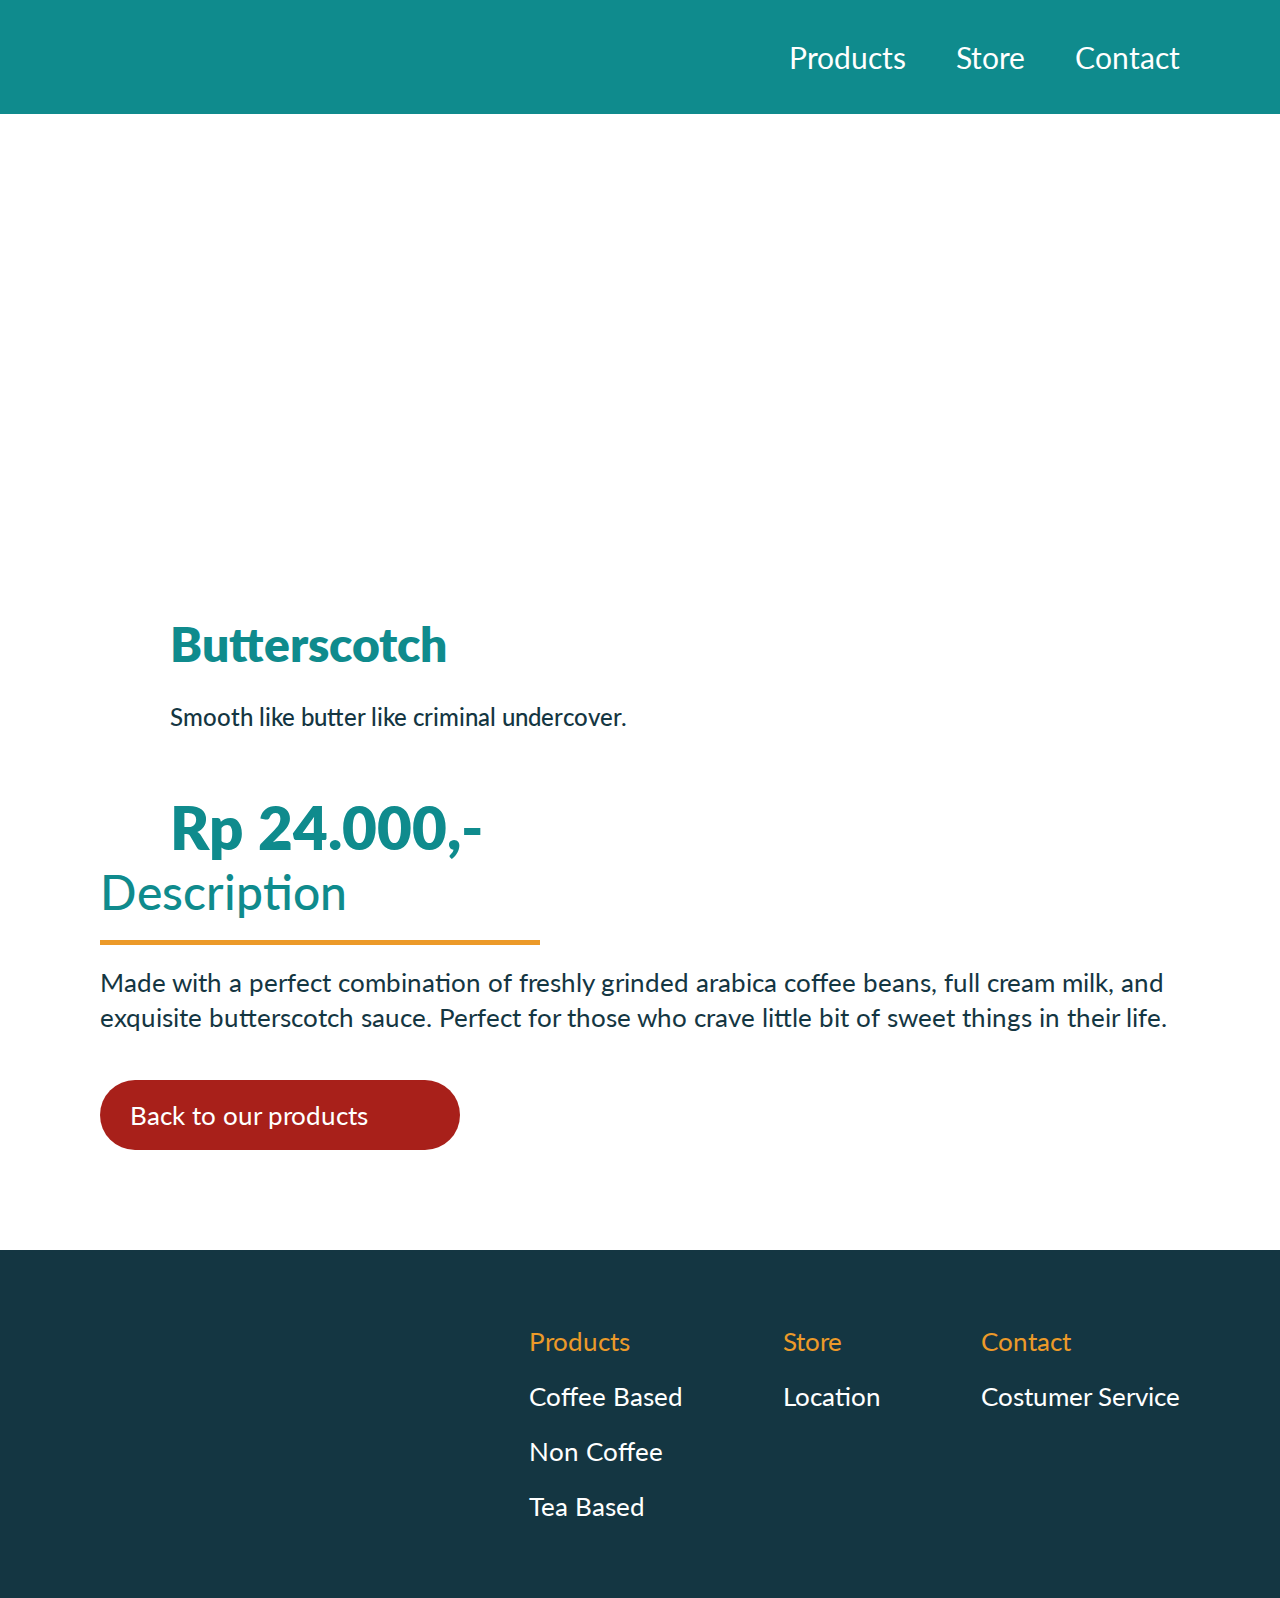
==== detailpage.html @ b2dc4ced "Add files via upload" ====
<!DOCTYPE html>
<html lang="en">
<head>
    <meta charset="UTF-8">
    <meta http-equiv="X-UA-Compatible" content="IE=edge">
    <meta name="viewport" content="width=device-width, initial-scale=1.0">
    <title>Aroma Bumi</title>
    <link rel="stylesheet" href="desktop.css">
    <link rel="stylesheet" href="mobile.css">
    <link href='https://fonts.googleapis.com/css?family=Lato:400,700' rel='stylesheet' type='text/css'>
</head>
<nav>
    <div class="navbarmenu">
        <ul class="navmenulogo">
            <a href="index.html">
                <img src="Photo Materials/Logo White.png" alt="">
            </a>
        </ul>
        <ul class="navmenuitem">
            <li><a href="menupage.html">Products</a></li>
            <li><a href="findus.html">Store</a></li>
            <li><a href="help.html">Contact</a></li>
        </ul>
    </div>
</nav>
<body>
    <section class="section">
        <section class="section1detail">
            <div class="section1detailimg">
                <img src="Photo Materials/butterscotch2.png" alt="">
            </div>
            <div class="section1detailjudul">
                <h2>Butterscotch</h2>
                <h3>Smooth like butter like criminal undercover.</h3>
                <p>Rp 24.000,-</p>
            </div>
        </section> 
        <section class="section2detail">
            <div class="section2detailcontent">
                <h3>Description</h3>
                <p>Made with a perfect combination of freshly grinded arabica coffee beans, full cream milk,
                    and exquisite butterscotch sauce. Perfect for those who crave little bit of sweet things
                    in their life.</p>
                <div class="section2detailcontentbtn">
                    <a href="menupage.html">
                        <button class="btndetail detailcta1">
                            <div class="detailcontainer">
                                <div class="detailcta1logo">
                                    <img src="Photo Materials/Arrow thin.svg" alt="">
                                </div>
                                <div class="detailcta1text">
                                    <p>Back to our products</p>
                                </div>
                            </div>
                        </button>
                    </a>
                </div>
            </div>
        </section> 
    </section>
</body>
<footer>
    <div class="footer">
        <div class="footercontent">
            <ul class="footlogo">
                <li class="footlogoutama">
                    <img src="Photo Materials/Logo White.png" alt="">
                </li>
                <li class="footlogosvg">
                    <div class="mail">
                        <img src="Photo Materials/MAIL ICON.svg" alt="">
                    </div>
                    <div class="phone">
                        <img src="Photo Materials/PHONE ICON.svg" alt="">
                    </div>
                </li>
            </ul>

            <ul class="footitem">
                <li class="products">
                    <ul>
                        <li><span>Products</span></li>
                        <li>Coffee Based</li>
                        <li>Non Coffee</li>
                        <li>Tea Based</li>
                    </ul>
                </li>
                <li class="store">
                    <ul>
                        <li><span>Store</span></li>
                        <li>Location</li>
                    </ul>
                </li>
                <li class="contact">
                    <ul>
                        <li><span>Contact</span></li>
                        <li>Costumer Service</li>
                    </ul>
            </ul>
        </div>
    </div>
</footer>
</html>
---- desktop.css ----
* {
    margin: 0;
    padding: 0;
    font-family: Lato, Helvetica, sans-serif;
}

a {
    color: white;
    text-decoration: none;
}

a:hover {
    color: lightblue;
    text-decoration: none;
}

.navbar {
    display: flex;
    flex-direction: row;
    color: white;
    align-items: center;
    justify-content: space-between;
    max-width: 1100px;
    padding: 39px 100px;
    margin: 0 auto;
}

.navlogo img {
    margin: 0;
    width: auto;
    height: 67px;
}

.navitem {
    font-size: 30px;
    display: flex;
    list-style: none;
    align-items: center;
    column-gap: 50px;
}

.navitem li {
    display: flex;
    flex-direction: column;

}

.image {
    border-radius: 35px;
    width: 100%;
    height: 84vh;
    background-position: center;
    background-size: cover;
    background-image: url("Header.png");
    margin-top: -161px;
    margin-bottom: 0px;
}

.image-overlay {
    
    width: 100%;
    height: 84vh;
    background-color: rgba(20, 54, 66, 0.7);
    color: white;
    text-align: center;
    border-radius: 35px;
}

.image h1 {
    font-family: 'Lato';
    font-size: 70px;
    font-weight: 700;
    padding-top: 250px;
}

.image p {
    padding-top: 10px;
    font-size: 36px;
}

.section {
    margin: 0 auto;
    padding: 0 100px;
    display: flex;
    flex-direction: column;
    justify-content: center;
    max-width: 1100px;
}

.section1 {
    display: flex;
    flex-direction: row;
    justify-content: space-between;
    column-gap: 150px;
}

.section1img img {
    margin-top: 100px;
    width: 370px;
    height: 530px;  
    object-fit: cover;
    border-radius: 20px;
}

.section1txt h2 {
    border-bottom: 5px solid #EC9A29;
    margin-top: 100px;
    font-size: 48px;
    color: #0F8B8D;
    padding-bottom: 20px;
    align-items: center;
}

.section1txt p {
    padding-top: 20px;
    font-size: 24px;
    color: black;

}

.section2 {
    display: flex;
    flex-direction: row;
    justify-content: space-between;
    column-gap: 150px;
}

.section2img img {
    margin-top: 100px;
    width: 372px;
    height: 372px;
    object-fit: cover;
    border-radius: 20px;
}

.section2txt h2 {
    margin-top: 100px;
    font-size: 48px;
    color: #0F8B8D;
    padding-bottom: 20px;
    border-bottom: 5px solid #EC9A29;
    align-items: center;
}

.section2txt p {
    padding-top: 20px;
    font-size: 24px;
    color: black;
}

.section3 {
    display: flex;
    flex-direction: row;
    justify-content: space-between;
    column-gap: 150px;
}

.section3img img {
    margin-top: 100px;
    width: 500px;
    height: 500px;
    object-fit: cover;
    border-radius: 20px;
}

.section3txt h2 {
    margin-top: 100px;
    margin-right: 20px;
    font-size: 48px;
    color: #0F8B8D;
    padding-bottom: 20px;
    border-bottom: 5px solid #EC9A29;
    align-items: center;
}

.section3txt p {
    padding-top: 20px;
    font-size: 24px;
    color: black;
}

.btn {
    color: white;
    opacity: 1;
    width: 335px;
    height: 70px;
    border-radius: 55px;
    font-size: 24px;
    margin-top: 45px;
    cursor: pointer;
    border: 0;
}

.cta2 {
    background-color: #A8201A;
}

.cta3 {
    background-color: #A8201A;
}

.cta5 {
    background-color: #A8201A;
}

.section4 {
    display: flex;
    flex-direction: column;
    flex-wrap: wrap;
    align-items: center;
    text-align: center;
}

.section4img {

    margin: 0 auto;
    justify-content: center;
    column-gap: 150px;
    line-height: 100px;
    text-align: center;
    display: flex;
    flex-direction: row;
    flex-wrap: wrap;
}

.section4img img {
    margin-top: 25px;
    width: 263px;
    height: 263px;
    border-radius: 20px;
    color: #EC9A29;
}

.section4txt h2 {
    text-align: center;
    margin-top: 100px;
    font-size: 48px;
    color: #0F8B8D;
    padding-bottom: 20px;
    align-items: center;
}

.section4txt h2 span {
    font-size: 48px;
    color: #EC9A29;
}

.section5 {
    display: flex;
    flex-direction: column;
    text-align: center;
    padding: 0;
}

.section5txt h2 {
    margin-top: 50px;
    font-size: 48px;
    color: #0F8B8D;
    padding-bottom: 20px;
    align-items: center;
}

.section5txt p {
    font-size: 24px;
    color: black;
    margin-bottom: -25px;
}

.footer {
    margin-top: 100px;
    background-color: #143642;

}

.footercontent {
    display: flex;
    max-width: 1100px;
    padding: 4rem 100px;
    margin: 0 auto;
    flex-direction: row;
    justify-content: space-between;
    color: white;
    border-radius: 35px;
}

.footlogo img {
    width: 376px;
    height: auto;
}

.footitem {
    column-gap: 100px;
    font-size: 22px;
    display: flex;
    list-style: none;
    flex-direction: row;
    text-align: left;
}

.footitem li {
    font-size: 26px;
    display: flex;
    flex-direction: column;
    list-style: none;
    line-height: 55px;
}

.products span {
    color: #EC9A29;
}

.store span {
    color: #EC9A29;
}

.contact span {
    color: #EC9A29;
}

.footlogo {
    display: flex;
    flex-direction: column;
    list-style: none;
}

.footlogosvg {
    display: flex;
    flex-direction: row;
    flex-wrap: wrap;
    margin-top: 31px;
}

.footlogosvg img {
    margin-right: 27px;
    display: flex;
    flex-direction: row;
    padding: 20px 40px;
    width: 40px;
    height: auto;
    filter: invert();
    padding: 0;
}

nav {
    background-color: #0F8B8D;
}
.navbarmenu {
    display: flex;
    flex-direction: row;
    color: white;
    align-items: center;
    justify-content: space-between;
    max-width: 1100px;
    padding: 39px 100px;
    margin: 0px auto;
}


.navmenulogo img {
    margin: 0;
    width: auto;
    height: 67px;
}

.navmenuitem {
    font-size: 30px;
    display: flex;
    list-style: none;
    align-items: center;
    column-gap: 50px;
}


.sectionmenu1 {
    display: flex;
    flex-direction: column;
    text-align: center;
    max-width: 1100px;
    margin: 0 auto;
}


.sectionmenu1judul h2 {
    color: #0F8B8D;
    font-size: 48px;
    margin-top: 100px;
}

.sectionmenu1judul p {
    font-size: 24px;
    margin-top: 40px;
    color: #143642;
}

.section1content {
    margin-top: 40px;
    display: flex;
    flex-direction: row;
    column-gap: 134px;
    align-items: center;
    flex-wrap: wrap;
    row-gap: 50px;
    justify-content: center;
}

.arenlate {
    display: flex;
    flex-direction: column;
    border-radius: 20px;
    background-image: url(Coffeebackground.png);
    background-size: cover;
    width: 216px;
    height: 216px;
    color: white;
}

.arenlate img {
    height: 139.63px;
    width: auto;
}

.arenlate h3 {
    margin-top: 21px;
    font-size: 20px;
}

.arenlate p {
    font-size: 18px;
}

.cafelate {
    display: flex;
    flex-direction: column;
    border-radius: 20px;
    background-image: url(Coffeebackground.png);
    background-size: cover;
    width: 216px;
    height: 216px;
    color: white;
}

.cafelate img {
    height: 139.63px;
    width: auto;
}

.cafelate h3 {
    margin-top: 21px;
    font-size: 20px;
}

.cafelate p {
    font-size: 18px;
}

.caramellate {
    display: flex;
    flex-direction: column;
    border-radius: 20px;
    background-image: url(Coffeebackground.png);
    background-size: cover;
    width: 216px;
    height: 216px;
    color: white;
}

.caramellate img {
    height: 139.63px;
    width: auto;
}

.caramellate h3 {
    margin-top: 21px;
    font-size: 20px;
}

.caramellate p {
    font-size: 18px;
}

.americano {
    display: flex;
    flex-direction: column;
    border-radius: 20px;
    background-image: url(Coffeebackground.png);
    background-size: cover;
    width: 216px;
    height: 216px;
    color: white;
}

.americano img {
    height: 139.63px;
    width: auto;
}

.americano h3 {
    margin-top: 21px;
    font-size: 20px;
}

.americano p {
    font-size: 18px;
}

.cappucino {
    display: flex;
    flex-direction: column;
    border-radius: 20px;
    background-image: url(Coffeebackground.png);
    background-size: cover;
    width: 216px;
    height: 216px;
    color: white;
}

.cappucino img {
    height: 139.63px;
    width: auto;
}

.cappucino h3 {
    margin-top: 21px;
    font-size: 20px;
}

.cappucino p {
    font-size: 18px;
}

.butterscotch {
    display: flex;
    flex-direction: column;
    border-radius: 20px;
    background-image: url(Coffeebackground.png);
    background-size: cover;
    width: 216px;
    height: 216px;
    color: white;
}

.butterscotch img {
    height: 139.63px;
    width: auto;
}

.butterscotch h3 {
    margin-top: 21px;
    font-size: 20px;
}

.butterscotch p {
    font-size: 18px;
}

.section1detail {
    display: flex;
    flex-direction: row;
    flex-wrap: wrap;
    align-items: center;
    max-width: 1100px;
    margin: 0 auto;
    padding: 0 70px;
}

.section1detailimg {
    width: 493px;
    height: 501.35px;
    overflow: hidden;
    position: relative;
}

.section1detailimg img {
    position: absolute;
    left: -1000%;
    right: -1000%;
    top: -1000%;
    bottom: -1000%;
    margin: auto;
    min-height: 100%;
    min-width: 100%;
    width: auto;
}

.section1detailjudul h2 {
    font-size: 48px;
    color: #0F8B8D;
    margin-bottom: 30px;
    font-weight: 800;
}

.section1detailjudul h3 {
    font-size: 24px;
    color: #143642;
    font-weight: 500;
}

.section1detailjudul p {
    margin-top: 60px;
    font-size: 60px;
    color: #0F8B8D;
    font-weight: 800;
}

.section2detail {
    display: flex;
    flex-direction: column;
    flex-wrap: wrap;
    align-items: center;
}

.section2detailcontent h3 {
    font-size: 48px;
    color: #0F8B8D;
    border-bottom: 5px solid #EC9A29;
    margin-right: 640px;
    padding-bottom: 20px;
    font-weight: 500;
}

.section2detailcontent p {
    margin-top: 20px;
    font-size: 26px;
    color: #143642;
    font-weight: 400;
    line-height: 35px;
}

.section2detailcontentbtn {
    display: flex;
    flex-direction: row;
}

.btndetail {
    color: white;
    opacity: 1;
    width: 360px;
    height: 70px;
    border-radius: 55px;
    font-size: 24px;
    margin-top: 45px;
    cursor: pointer;
    border: 0;
}

.detailcta1 {
    background-color: #A8201A;
}

.detailcontainer {
    display: flex;
    flex-direction: row;
    justify-content: left;
    text-align: center;
    align-items: center;
    height: 20px;
}

.detailcta1logo img {
    padding: 0;
    filter: invert();
    transform: rotate(180deg);
    margin-left: 20px;
    margin-bottom: 0;
    margin-top: 5px;
}

.detailcta1text p {
    color: white;
    margin-top: 0;
    margin-left: 10px;
}

.section1find {
    margin: 100px 160px 0 160px;
    display: flex;
    flex-direction: row;
    justify-content: center;
    align-items: center;
    column-gap: 112.2px;
}

.section1findjudul {
    display: flex;
    flex-direction: column;
}

.section1findjudul h2 {
    font-size: 48px;
    font-weight: 800;
    color: #0F8B8D;
}

.section1findjudul p {
    margin-top: 20px;
    font-size: 24px;
    font-weight: 400;
    line-height: 29px;
    letter-spacing: 0em;
    text-align: left;
    color: #143642;
}

.section1findbox {
    margin-top: 20px;
    display: flex;
    flex-direction: column;
    row-gap: 20px;
}

.box1 {
    border: 1px solid #D2D2D2;
    border-radius: 20px;
    padding: 20px 45px 0px 45px;
    width: 474px;
    height: 196px;
    row-gap: 20px;
}

.box1:hover {
    box-shadow: 0 5px 10px rgba(0, 0, 0, 0.1);
}

.box1 h3 {
    font-size: 30px;
    color: #143642;
}

.box1 p {
    margin-top: 20px;
    font-size: 20px;
    color: #143642;
    line-height: 24px;
}

.box2 {
    border: 1px solid #D2D2D2;
    border-radius: 20px;
    padding: 20px 45px 0px 45px;
    width: 474px;
    height: 196px;
}

.box2:hover {
    box-shadow: 0 5px 10px rgba(0, 0, 0, 0.1);
}

.box2 h3 {
    font-size: 30px;
    color: #143642;
}

.box2 p {
    margin-top: 20px;
    font-size: 20px;
    color: #143642;
    line-height: 24px;
}

.box3 {
    border: 1px solid #D2D2D2;
    border-radius: 20px;
    padding: 20px 45px 0px 45px;
    width: 474px;
    height: 196px;
}

.box3:hover {
    box-shadow: 0 5px 10px rgba(0, 0, 0, 0.1);
}

.box3 h3 {
    font-size: 30px;
    color: #143642;
}

.box3 p {
    margin-top: 20px;
    font-size: 20px;
    color: #143642;
    line-height: 24px;
}

.section1findmap {
    width: 580px;
    height: 580px;
}

.section1findmap iframe {
    width: 580px;
    height: 580px;
    border-radius: 20px;
}

.section1help {
    margin: 100px 257px 0 257px;
    display: flex;
    flex-direction: column;
}

.section1helpjudul h2 {
    font-family: Lato;
    font-size: 48px;
    font-weight: 800;
    line-height: 58px;
    letter-spacing: 0em;
    text-align: left;
    color: #0F8B8D;
    ;
}

.section1helpisi {
    margin-top: 50px;
    display: flex;
    flex-direction: column;
    border: 2px solid #D2D2D2;
    border-radius: 20px;
    padding: 50px 98px;
}

.help {
    align-items: center;
    justify-content: center;
    text-align: center;
}

.helpisi {
    display: flex;
    flex-direction: column;
    row-gap: 20px;
}

.helpname {
    display: flex;
    flex-direction: row;
    justify-content: space-between;
    align-items: center;
}

.helpname p {
    font-family: Lato;
    font-size: 30px;
    font-weight: 700;
    line-height: 36px;
    letter-spacing: 0em;
    text-align: left;

}

.helpname input {
    border-radius: 20px;
    width: 493px;
    height: 71px;
    border: 2px solid #D2D2D2;
    font-family: Lato;
    font-size: 24px;
    font-weight: 400;
    line-height: 29px;
    letter-spacing: 0em;
    text-align: left;
    color: #D2D2D2;
    padding: 0 46px;
}

.helpemail {
    display: flex;
    flex-direction: row;
    justify-content: space-between;
    align-items: center;
}

.helpemail p {
    font-family: Lato;
    font-size: 30px;
    font-weight: 700;
    line-height: 36px;
    letter-spacing: 0em;
    text-align: left;

}

.helpemail input {
    border-radius: 20px;
    width: 493px;
    height: 71px;
    border: 2px solid #D2D2D2;
    font-family: Lato;
    font-size: 24px;
    font-weight: 400;
    line-height: 29px;
    letter-spacing: 0em;
    text-align: left;
    color: #D2D2D2;
    padding: 0 46px;
}

.helpphone {
    display: flex;
    flex-direction: row;
    justify-content: space-between;
    align-items: center;
}

.helpphone p {
    font-family: Lato;
    font-size: 30px;
    font-weight: 700;
    line-height: 36px;
    letter-spacing: 0em;
    text-align: left;

}

.helpphone input {
    border-radius: 20px;
    width: 493px;
    height: 71px;
    border: 2px solid #D2D2D2;
    font-family: Lato;
    font-size: 24px;
    font-weight: 400;
    line-height: 29px;
    letter-spacing: 0em;
    text-align: left;
    color: #D2D2D2;
    padding: 0 46px;
}

.helpsubject {
    display: flex;
    flex-direction: row;
    justify-content: space-between;
    align-items: center;
}

.helpsubject p {
    font-family: Lato;
    font-size: 30px;
    font-weight: 700;
    line-height: 36px;
    letter-spacing: 0em;
    text-align: left;
}

.helpsubject input {
    border-radius: 20px;
    width: 493px;
    height: 71px;
    border: 2px solid #D2D2D2;
    font-family: Lato;
    font-size: 24px;
    font-weight: 400;
    line-height: 29px;
    letter-spacing: 0em;
    text-align: left;
    color: #D2D2D2;
    padding: 0 46px;
}

.helpmessage {
    display: flex;
    flex-direction: row;
    justify-content: space-between;
}

.helpmessage p {
    margin-top: 20px;
    font-family: Lato;
    font-size: 30px;
    font-weight: 700;
    line-height: 36px;
    letter-spacing: 0em;
    text-align: left;

}

.helpmessage textarea {
    width: 493px;
    height: 200px;
    border-radius: 20px;
    border: 2px solid #D2D2D2;
    font-family: Lato;
    font-size: 24px;
    font-weight: 400;
    line-height: 29px;
    letter-spacing: 0em;
    text-align: left;
    color: #D2D2D2;
    padding: 20px 46px;
}

.helpsubmit {
    background-color: #A8201A;
}
---- mobile.css ----
* {
    margin: 0;
    padding: 0;
    font-family: Lato, Helvetica, sans-serif;
}



@media (max-width:414px) {
    a {
    color:white;
    text-decoration:none;
    }

    a:hover {
    color:lightblue;
    text-decoration : none;
    }

    .navbar {
        display: flex;
        flex-direction: column;
        justify-content: center;
        row-gap: 20px;
        color: white;
        width: 100%;
    }

    .navlogo {
        justify-content: left;
        padding: 5% 0 0 10%;
    }
    .navlogo img {
        margin: 0;
        width: 10rem;
        height: auto; 
    }

    .navitem {
        padding: 0 57px;
        display: flex;
        flex-direction: row;
        font-family: Lato;
        column-gap: 25%;
        font-size: 14px;
        font-weight: 400;
        line-height: 17px;
        letter-spacing: 0em;
        justify-content: center;
    }

    .image {
        border-radius: 35px;
        background-position: center;
        background-size: cover;
        background-image: url("Header.png");
    }

    .image-overlay {
        width: 100%;
        height: 80%;
        background-color: rgba(20, 54, 66, 0.7);
        color: white;
        text-align: center;
        border-radius: 35px;
    }

    .image h1 {
        font-family: Lato;
        font-size: 36px;
        font-weight: 900;
        line-height: 43px;
        letter-spacing: 0em;
        text-align: center;
        
    }

    .image p {
        font-family: Lato;
        font-size: 16px;
        font-weight: 400;
        line-height: 19px;
        letter-spacing: 0em;
        text-align: center;        
    }

    .section1 {
        padding: 0;
        display: flex;
        flex-direction: row;
        justify-content: space-between;
        margin: 0px 265px;
        padding: 0 20px;
    }

    .section1img img {
        margin-top: 100px;
        width: 370px;
        height: 530px;  
        object-fit: cover;
        border-radius: 20px;
    }

    .section1txt h2{
        margin-top: 100px;
        margin-right: 220px;
        font-size: 48px;
        color: #0F8B8D;
        padding-bottom: 20px;
        border-bottom: 5px solid #EC9A29;
        align-items: center;
    }

    .section1txt p {
        padding-top: 20px;
        font-size: 24px;
        color: black;
        
    }

    .section2 {
        display: flex;
        flex-direction: row;
        justify-content: space-between;
        text-align: left;
        margin: 0px 265px;
        padding: 0 20px;
    }

    .section2img img {
        margin-top: 100px;
        width: 372px;
        height: 372px;  
        object-fit: cover;
        border-radius: 20px;
    }

    .section2txt h2{
        margin-top: 100px;
        font-size: 48px;
        color: #0F8B8D;
        padding-bottom: 20px;
        border-bottom: 5px solid #EC9A29;
        align-items: center;
    }

    .section2txt p {
        padding-top: 20px;
        font-size: 24px;
        color: black;
    }

    .section3 {
        display: flex;
        flex-direction: row;
        justify-content: space-between;
        margin: 0px 265px;
        padding: 0 20px;
    }

    .section3img img {
        margin-top: 100px;
        width: 500px;
        height: 500px;  
        object-fit: cover;
        border-radius: 20px;
    }

    .section3txt h2{
        margin-top: 100px;
        margin-right: 20px;
        font-size: 48px;
        color: #0F8B8D;
        padding-bottom: 20px;
        border-bottom: 5px solid #EC9A29;
        align-items: center;
    }

    .section3txt p {
        padding-top: 20px;
        font-size: 24px;
        color: black;
    }

    .btn {
        color:white;
        opacity:1;
        width: 335px;
        height: 70px;
        border-radius: 55px;
        font-size: 24px;
        margin-top: 45px;
        cursor: pointer;
        border: 0;
    }

    .cta2 {
        background-color:#A8201A;
    }

    .cta3 {
        background-color:#A8201A;
    }

    .cta5 {
        background-color:#A8201A;
    }

    .section4 {
        display: flex;
        flex-direction: column;
        flex-wrap: wrap;
        align-items: center;
        text-align: center;
        margin: 0px 265px;
    }

    .section4img {
        margin-top: 25px;
        justify-content: space-between;
        text-align: center;
        display: flex;
        flex-direction: row;
        flex-wrap: wrap;
        padding: 0px 20px;
        line-height: 100px;
    }

    .section4img img 
    {
        width: 263px;
        height: 263px;  
        border-radius: 20px;
        color: #EC9A29;
    }

    .section4txt h2{
        text-align: center;
        margin-top: 100px;
        font-size: 48px;
        color: #0F8B8D;
        padding-bottom: 20px;
        align-items: center;
    }

    .section4txt h2 span{
        font-size: 48px;
        color: #EC9A29;
    }

    .section5 {
        display: flex;
        flex-direction: column;
        text-align: center;
        padding: 0;
        margin: 0 265px;
    }

    .section5txt h2{
        margin-top: 50px;
        font-size: 48px;
        color: #0F8B8D;
        padding-bottom: 20px;
        align-items: center;
    }

    .section5txt p {
        font-size: 24px;
        color: black;
        margin-bottom: -25px;
    }

    .footer {
        margin-top: 100px;
        display: flex;
        background-color: #143642;
        flex-direction: row;
        justify-content: space-between;
        color: white;
        padding: 80px 194px 138px 138px;
        border-radius: 35px;
    }
    .footlogo img{
        padding: 10px 0 0 0;
        width: 376px;
        height: auto;
    }

    .footitem {
        font-size: 22px;
        display: flex;
        list-style: none;
        flex-direction: row;
        text-align: left;
        align-items: first baseline;
        margin: 0px;
    }

    .footitem li {
        font-size: 26px;
        display: flex;
        flex-direction: column;
        list-style: none;
        margin: 0;
        padding: 0 28px;
        line-height: 55px;
    }  

    .products span {
        color: #EC9A29;
    }

    .store span {
        color: #EC9A29;
    }

    .contact span {
        color: #EC9A29;
    }

    .footlogo {
        display: flex;
        flex-direction: column;
        list-style: none;
    }
    
    .footlogosvg {
        display: flex;
        flex-direction: row;
        flex-wrap: wrap;
        margin-top: 31px;
    }
    .footlogosvg img{
        margin-right: 27px;
        display: flex;
        flex-direction: row;
        padding: 20px 40px;
        width: 40px;
        height: auto;
        filter: invert();
        padding: 0;
    }

    .navbarmenu {

        padding: 39px 0px;
        background-color: #0F8B8D;
        display: flex;
        flex-direction: row;
        justify-content: space-between;
        color: white;
    }

    .navmenulogo {
        margin: 0 138px;
    }
    .navmenulogo img {
        margin: 0;
        width: auto;
        height: 67px; 
    }

    .navmenuitem {
        font-size: 30px;
        display: flex;
        list-style: none;
        margin: 0 138px;
        align-items: center;
    }

    .navmenuitem li {
        margin: 0;
        justify-content: right;
        padding: 0 0 0 75px;
    }
    
    .sectionmenu1 {
        margin: 0 138px;
        display: flex;
        flex-direction: column;
        text-align: center;
    }    


    .sectionmenu1judul h2 {
        color: #0F8B8D;
        font-size: 48px;
        margin-top: 100px;
    }

    .sectionmenu1judul p {
        font-size: 24px;
        margin-top: 40px;
        color: #143642;
        ;
    }

    .section1content { 
        margin: 40px 165px 0px 165px;
        display: flex;
        flex-direction: row;
        column-gap: 134px;
        align-items: center;
        flex-wrap: wrap;
        row-gap: 50px;
        justify-content: center;
    }

    .arenlate {
        display: flex;
        flex-direction: column;
        border-radius: 20px;
        background-image: url(Coffeebackground.png);
        background-size: cover;
        width: 216px;
        height: 216px;
        color: white;
    }

    .arenlate img {
        height: 139.63px;
        width: auto;
    }

    .arenlate h3 {
        margin-top: 21px;
        font-size: 20px;
    }

    .arenlate p {
        font-size: 18px;
    }

    .cafelate {
        display: flex;
        flex-direction: column;
        border-radius: 20px;
        background-image: url(Coffeebackground.png);
        background-size: cover;
        width: 216px;
        height: 216px;
        color: white;
    }

    .cafelate img {
        height: 139.63px;
        width: auto;
    }

    .cafelate h3 {
        margin-top: 21px;
        font-size: 20px;
    }

    .cafelate p {
        font-size: 18px;
    }

    .caramellate {
        display: flex;
        flex-direction: column;
        border-radius: 20px;
        background-image: url(Coffeebackground.png);
        background-size: cover;
        width: 216px;
        height: 216px;
        color: white;
    }

    .caramellate img {
        height: 139.63px;
        width: auto;
    }

    .caramellate h3 {
        margin-top: 21px;
        font-size: 20px;
    }

    .caramellate p {
        font-size: 18px;
    }

    .americano {
        display: flex;
        flex-direction: column;
        border-radius: 20px;
        background-image: url(Coffeebackground.png);
        background-size: cover;
        width: 216px;
        height: 216px;
        color: white;
    }

    .americano img {
        height: 139.63px;
        width: auto;
    }

    .americano h3 {
        margin-top: 21px;
        font-size: 20px;
    }

    .americano p {
        font-size: 18px;
    }

    .cappucino { 
        display: flex;
        flex-direction: column;
        border-radius: 20px;
        background-image: url(Coffeebackground.png);
        background-size: cover;
        width: 216px;
        height: 216px;
        color: white;
    }

    .cappucino img {
        height: 139.63px;
        width: auto;
    }

    .cappucino h3 {
        margin-top: 21px;
        font-size: 20px;
    }

    .cappucino p {
        font-size: 18px;
    }

    .butterscotch {
        display: flex;
        flex-direction: column;
        border-radius: 20px;
        background-image: url(Coffeebackground.png);
        background-size: cover;
        width: 216px;
        height: 216px;
        color: white;
    }

    .butterscotch img {
        height: 139.63px;
        width: auto;
    }

    .butterscotch h3 {
        margin-top: 21px;
        font-size: 20px;
    }

    .butterscotch p {
        font-size: 18px;
    }

    .section1detail {
        margin: 50px 280px 0 280px;
        display: flex;
        flex-direction: row;
        flex-wrap: wrap;
        align-items: center;
    }

    .section1detailimg {
        width: 493px;
        height: 501.35px;
        overflow: hidden;
        position: relative;
    }

    .section1detailimg img {
        position: absolute;
        left: -1000%;
        right: -1000%;
        top: -1000%;
        bottom: -1000%;
        margin: auto;
        min-height: 100%;
        min-width: 100%;
        width: auto;
    }

    .section1detailjudul h2 {
        font-size: 48px;
        color: #0F8B8D;
        margin-bottom: 30px;
        font-weight: 800;
    }

    .section1detailjudul h3 {
        font-size: 24px;
        color: #143642;
        font-weight: 500;
    }

    .section1detailjudul p {
        margin-top: 60px;
        font-size: 60px;
        color: #0F8B8D;
        font-weight: 800;
    }
    
    .section2detail {
        margin: 43.65px 280px 0 280px;
        display: flex;
        flex-direction: column;
        flex-wrap: wrap;
        align-items: center;
    }

    .section2detailcontent h3 {
        font-size: 48px;
        color: #0F8B8D;
        border-bottom: 5px solid #EC9A29;
        margin-right: 640px;
        padding-bottom: 20px;
        font-weight: 500;
    }

    .section2detailcontent p {
        margin-top: 20px;
        font-size: 26px;
        color: #143642;
        font-weight: 400;
        line-height: 35px;
    }
    .section2detailcontentbtn {
        display: flex;
        flex-direction: row;
    }
    .btndetail {
        color:white;
        opacity:1;
        width: 360px;
        height: 70px;
        border-radius: 55px;
        font-size: 24px;
        margin-top: 45px;
        cursor: pointer;
        border: 0;
    }

    .detailcta1 {
        background-color:#A8201A;
    }

    .detailcontainer {
        display: flex;
        flex-direction: row;
        justify-content: left;
        text-align: center;
        align-items: center;
        height: 20px;
    }

    .detailcta1logo img{
        padding: 0;
        filter: invert();
        transform: rotate(180deg);
        margin-left: 20px;
        margin-bottom: 0;
        margin-top: 5px;
    }

    .detailcta1text p{
        color: white;
        margin-top: 0;
        margin-left: 10px;
    }

    .section1find {
        margin: 100px 160px 0 160px;
        display: flex;
        flex-direction: row;
        justify-content: center;
        align-items: center;
        column-gap: 112.2px;
    }

    .section1findjudul {
        display: flex;
        flex-direction: column;
    }

    .section1findjudul h2 {
        font-size: 48px;
        font-weight: 800;
        color: #0F8B8D;
    }

    .section1findjudul p {
        margin-top: 20px;
        font-size: 24px;
        font-weight: 400;
        line-height: 29px;
        letter-spacing: 0em;
        text-align: left;      
        color: #143642;
    }

    .section1findbox {
        margin-top: 20px;
        display: flex;
        flex-direction: column;
        row-gap: 20px;
    }

    .box1 {
        border: 1px solid #D2D2D2;
        border-radius: 20px;   
        padding: 20px 45px 0px 45px;
        width: 474px;
        height: 196px;
        row-gap: 20px;
    }
    
    .box1:hover {
        box-shadow: 0 5px 10px rgba(0,0,0,0.1);
    }

    .box1 h3 {
        font-size: 30px;
        color: #143642;
    }

    .box1 p {
        margin-top: 20px;
        font-size: 20px;
        color: #143642;
        line-height: 24px;
    }

    .box2 {
        border: 1px solid #D2D2D2;
        border-radius: 20px;   
        padding: 20px 45px 0px 45px;
        width: 474px;
        height: 196px;   
    }

    .box2:hover {
        box-shadow: 0 5px 10px rgba(0,0,0,0.1);
    }

    .box2 h3 {
        font-size: 30px;
        color: #143642;
    }

    .box2 p {
        margin-top: 20px;
        font-size: 20px;
        color: #143642;
        line-height: 24px;
    }
    
    .box3 {
        border: 1px solid #D2D2D2;
        border-radius: 20px;   
        padding: 20px 45px 0px 45px;
        width: 474px;
        height: 196px; 
    }

    .box3:hover {
        box-shadow: 0 5px 10px rgba(0,0,0,0.1);
    }

    .box3 h3 {
        font-size: 30px;
        color: #143642;
    }

    .box3 p {
        margin-top: 20px;
        font-size: 20px;
        color: #143642;
        line-height: 24px;
    }

    .section1findmap {
        width: 580px;
        height: 580px;
    }

    .section1findmap iframe {
        width: 580px;
        height: 580px;
        border-radius: 20px;
    }

    .section1help {
        margin: 100px 257px 0 257px;
        display: flex;
        flex-direction: column;
    }

    .section1helpjudul h2{
        font-family: Lato;
        font-size: 48px;
        font-weight: 800;
        line-height: 58px;
        letter-spacing: 0em;
        text-align: left;
        color: #0F8B8D;
        ;
    }

    .section1helpisi {
        margin-top: 50px;
        display: flex;
        flex-direction: column;
        border: 2px solid #D2D2D2;
        border-radius: 20px;
        padding: 50px 98px;
    }

    .help {
        align-items: center;
        justify-content: center;
        text-align: center;
    }

    .helpisi {
        display: flex;
        flex-direction: column;
        row-gap: 20px;
    }

    .helpname {
        display: flex;
        flex-direction: row;
        justify-content: space-between;
        align-items: center;
    }

    .helpname p {
        font-family: Lato;
        font-size: 30px;
        font-weight: 700;
        line-height: 36px;
        letter-spacing: 0em;
        text-align: left;
        
    }

    .helpname input {
        border-radius: 20px;
        width: 493px;
        height: 71px;
        border: 2px solid #D2D2D2;
        font-family: Lato;
        font-size: 24px;
        font-weight: 400;
        line-height: 29px;
        letter-spacing: 0em;
        text-align: left;
        color: #D2D2D2;
        padding: 0 46px;
    }

    .helpemail {
        display: flex;
        flex-direction: row;
        justify-content: space-between;
        align-items: center;
    }

    .helpemail p {
        font-family: Lato;
        font-size: 30px;
        font-weight: 700;
        line-height: 36px;
        letter-spacing: 0em;
        text-align: left;
        
    }

    .helpemail input {
        border-radius: 20px;
        width: 493px;
        height: 71px;
        border: 2px solid #D2D2D2;
        font-family: Lato;
        font-size: 24px;
        font-weight: 400;
        line-height: 29px;
        letter-spacing: 0em;
        text-align: left;
        color: #D2D2D2;
        padding: 0 46px;
    }

    .helpphone {
        display: flex;
        flex-direction: row;
        justify-content: space-between;
        align-items: center;
    }

    .helpphone p {
        font-family: Lato;
        font-size: 30px;
        font-weight: 700;
        line-height: 36px;
        letter-spacing: 0em;
        text-align: left;
        
    }

    .helpphone input {
        border-radius: 20px;
        width: 493px;
        height: 71px;
        border: 2px solid #D2D2D2;
        font-family: Lato;
        font-size: 24px;
        font-weight: 400;
        line-height: 29px;
        letter-spacing: 0em;
        text-align: left;
        color: #D2D2D2;
        padding: 0 46px;
    }

    .helpsubject {
        display: flex;
        flex-direction: row;
        justify-content: space-between;
        align-items: center;
    }

    .helpsubject p {
        font-family: Lato;
        font-size: 30px;
        font-weight: 700;
        line-height: 36px;
        letter-spacing: 0em;
        text-align: left;
    }

    .helpsubject input {
        border-radius: 20px;
        width: 493px;
        height: 71px;
        border: 2px solid #D2D2D2;
        font-family: Lato;
        font-size: 24px;
        font-weight: 400;
        line-height: 29px;
        letter-spacing: 0em;
        text-align: left;
        color: #D2D2D2;
        padding: 0 46px;
    }

    .helpmessage {
        display: flex;
        flex-direction: row;
        justify-content: space-between;
    }

    .helpmessage p {
        margin-top: 20px;
        font-family: Lato;
        font-size: 30px;
        font-weight: 700;
        line-height: 36px;
        letter-spacing: 0em;
        text-align: left;
        
    }

    .helpmessage textarea {
        width: 493px;
        height: 200px;
        border-radius: 20px;
        border: 2px solid #D2D2D2;
        font-family: Lato;
        font-size: 24px;
        font-weight: 400;
        line-height: 29px;
        letter-spacing: 0em;
        text-align: left;
        color: #D2D2D2;
        padding: 20px 46px;
    }

    .helpsubmit {
        background-color:#A8201A;
    }
}
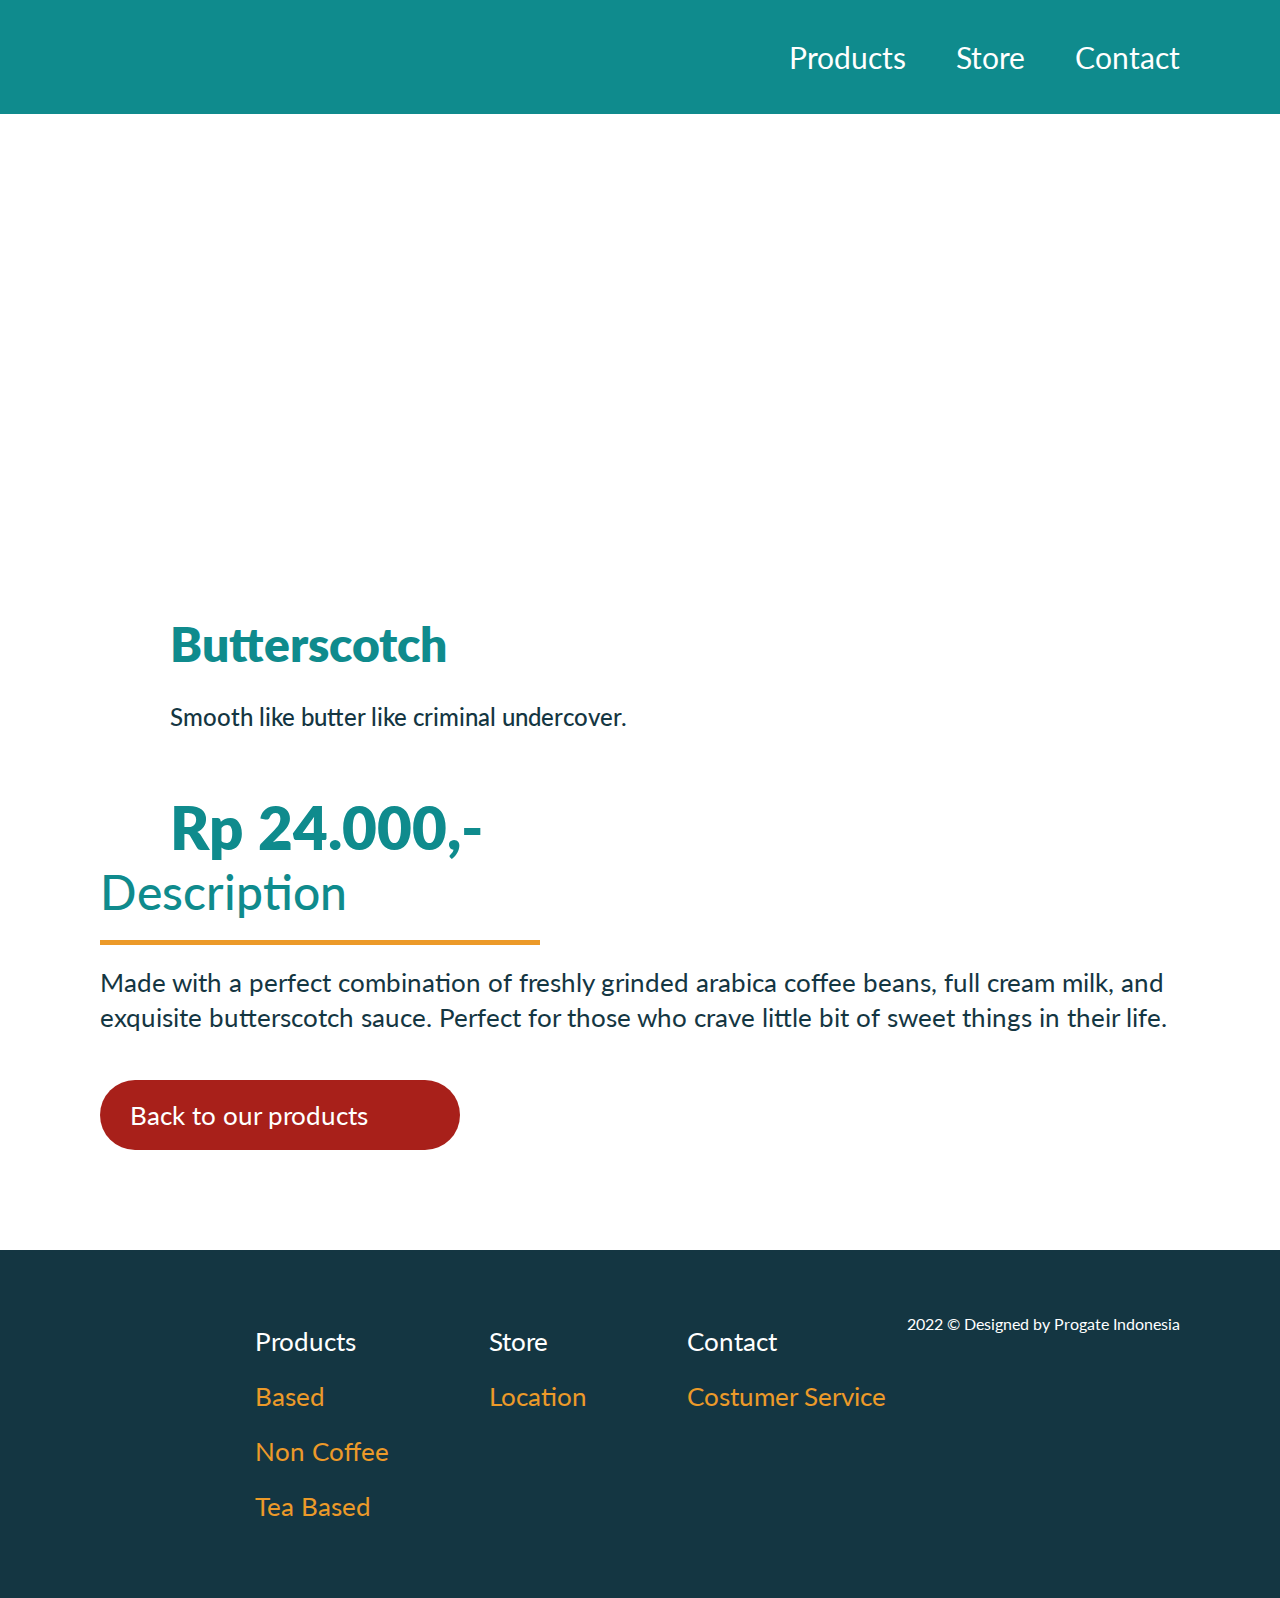
==== commit 22d57af7: "Add files via upload" ====
--- a/detailpage.html
+++ b/detailpage.html
@@ -75,27 +75,30 @@
                     </div>
                 </li>
             </ul>
-
             <ul class="footitem">
                 <li class="products">
                     <ul>
-                        <li><span>Products</span></li>
-                        <li>Coffee Based</li>
-                        <li>Non Coffee</li>
-                        <li>Tea Based</li>
+                        <li>Products</li>
+                        <li><span>Based</span></li>
+                        <li><span>Non Coffee</span></li>
+                        <li><span>Tea Based</span></li>
                     </ul>
                 </li>
                 <li class="store">
                     <ul>
-                        <li><span>Store</span></li>
-                        <li>Location</li>
+                        <li>Store</li>
+                        <li><span>Location</span></li>
                     </ul>
                 </li>
                 <li class="contact">
                     <ul>
-                        <li><span>Contact</span></li>
-                        <li>Costumer Service</li>
+                        <li>Contact</li>
+                        <li><span>Costumer Service</span></li>
                     </ul>
+                </li>
+            </ul>
+            <ul class="footmark">
+                <p>2022 © Designed by Progate Indonesia</p>
             </ul>
         </div>
     </div>
--- a/mobile.css
+++ b/mobile.css
@@ -6,605 +6,673 @@
 
 
 
-@media (max-width:414px) {
+@media (max-width:1000px) {
+
     a {
-    color:white;
-    text-decoration:none;
+        color: white;
+        text-decoration: none;
     }
 
     a:hover {
-    color:lightblue;
-    text-decoration : none;
+        color: lightblue;
+        text-decoration: none;
+    }
+
+    nav {
+        margin: 0;
+        padding: 0;
+        border-radius: 35px;
     }
 
     .navbar {
-        display: flex;
-        flex-direction: column;
-        justify-content: center;
-        row-gap: 20px;
-        color: white;
-        width: 100%;
+        margin: 0;
+        padding: 0;
+        display: flex;
+        flex-direction: column;
+        align-items: flex-start;
     }
 
     .navlogo {
-        justify-content: left;
-        padding: 5% 0 0 10%;
-    }
+        margin: 0;
+        padding: calc(6vw) calc(4vw) 0 calc(10vw);
+        display: flex;
+        flex-direction: column;
+    }
+
     .navlogo img {
         margin: 0;
-        width: 10rem;
-        height: auto; 
+        justify-content: flex-start;
+        align-items: flex-start;
+        width: calc(40vw);
+        height: auto;
     }
 
     .navitem {
-        padding: 0 57px;
-        display: flex;
-        flex-direction: row;
-        font-family: Lato;
-        column-gap: 25%;
-        font-size: 14px;
-        font-weight: 400;
-        line-height: 17px;
-        letter-spacing: 0em;
-        justify-content: center;
+        margin: 0 auto;
+        padding: 0;
+        display: flex;
+        flex-direction: row;
+    }
+
+    .navitem li {
+        row-gap: calc(5vw);
+        font-size: calc(4vw);
+        padding: calc(4.5vw) calc(2vw) calc(6vw) calc(2vw);
     }
 
     .image {
+        margin-top: calc(-17rem);
         border-radius: 35px;
         background-position: center;
         background-size: cover;
         background-image: url("Header.png");
+        width: auto;
+        height: calc(55rem);
     }
 
     .image-overlay {
-        width: 100%;
-        height: 80%;
+        margin: 0;
+        padding: 0;
+        display: flex;
+        height: calc(55rem);
+        align-items: center;
+        justify-content: center;
+    }
+
+    .image-overlabg {
         background-color: rgba(20, 54, 66, 0.7);
-        color: white;
+        border: 5px solid #EC9A29;
+    }
+
+    .image-overlaytxt {
+        display: flex;
+        flex-direction: column;
+        align-items: center;
+        flex-wrap: wrap;
+        height: fit-content;
+    }
+
+    .image-overlaytxt h1 {
+        margin-top: calc(9rem);
+        padding: 0;
+        font-family: Lato;
+        font-size: calc(10vw);
         text-align: center;
-        border-radius: 35px;
-    }
-
-    .image h1 {
-        font-family: Lato;
-        font-size: 36px;
-        font-weight: 900;
-        line-height: 43px;
-        letter-spacing: 0em;
+
+    }
+
+    .image-overlaytxt p {
+        margin-top: calc(1rem);
+        padding: 0;
+        font-family: Lato;
+        font-size: calc(4vw);
+        font-weight: 400;
+        line-height: calc(6vw);
         text-align: center;
-        
-    }
-
-    .image p {
-        font-family: Lato;
-        font-size: 16px;
-        font-weight: 400;
-        line-height: 19px;
-        letter-spacing: 0em;
-        text-align: center;        
+    }
+
+    .section {
+        display: flex;
+        flex-direction: column;
+        margin: 0;
+        padding: calc(10vw);
+        align-items: center;
     }
 
     .section1 {
-        padding: 0;
-        display: flex;
-        flex-direction: row;
-        justify-content: space-between;
-        margin: 0px 265px;
-        padding: 0 20px;
+        margin-top: calc(8vh);
+        display: flex;
+        flex-direction: column;
+        justify-content: center;
+        text-align: left;
+        align-items: center;
     }
 
     .section1img img {
-        margin-top: 100px;
-        width: 370px;
-        height: 530px;  
+        margin: 0;
+        display: flex;
+        width: calc(50vw);
+        height: calc(50vh);
         object-fit: cover;
         border-radius: 20px;
     }
 
-    .section1txt h2{
-        margin-top: 100px;
-        margin-right: 220px;
-        font-size: 48px;
+    .section1txt h2 {
+        margin-top: calc(5vh);
+        font-size: calc(6vw);
         color: #0F8B8D;
         padding-bottom: 20px;
+        width: fit-content;
         border-bottom: 5px solid #EC9A29;
         align-items: center;
     }
 
     .section1txt p {
         padding-top: 20px;
-        font-size: 24px;
-        color: black;
-        
+        font-size: calc(3.6vw);
+        color: #143642;
+        line-height: calc(5vw);
+        font-weight: 400;
     }
 
     .section2 {
-        display: flex;
-        flex-direction: row;
-        justify-content: space-between;
-        text-align: left;
-        margin: 0px 265px;
-        padding: 0 20px;
+        margin-top: calc(8vh);
+        display: flex;
+        flex-direction: column-reverse;
+        justify-content: center;
+        text-align: left;
+        align-items: center;
     }
 
     .section2img img {
-        margin-top: 100px;
-        width: 372px;
-        height: 372px;  
+        margin: 0;
+        width: calc(50vw);
+        height: calc(50vh);
         object-fit: cover;
         border-radius: 20px;
     }
 
-    .section2txt h2{
-        margin-top: 100px;
-        font-size: 48px;
+    .section2txt h2 {
+        margin-top: calc(5vh);
+        font-size: calc(6vw);
         color: #0F8B8D;
         padding-bottom: 20px;
-        border-bottom: 5px solid #EC9A29;
+        width: fit-content;
         align-items: center;
     }
 
     .section2txt p {
         padding-top: 20px;
-        font-size: 24px;
-        color: black;
+        font-size: calc(3.6vw);
+        color: #143642;
+        line-height: calc(5vw);
+        font-weight: 400;
     }
 
     .section3 {
-        display: flex;
-        flex-direction: row;
-        justify-content: space-between;
-        margin: 0px 265px;
-        padding: 0 20px;
+        margin-top: calc(8vh);
+        text-align: left;
+        display: flex;
+        flex-direction: column;
+        justify-content: center;
+    }
+
+    .section3img {
+        display: flex;
+        justify-content: center;
     }
 
     .section3img img {
-        margin-top: 100px;
-        width: 500px;
-        height: 500px;  
+        margin: 0;
+        padding: 0;
+        width: calc(50vw);
+        height: calc(50vh);
         object-fit: cover;
         border-radius: 20px;
-    }
-
-    .section3txt h2{
-        margin-top: 100px;
-        margin-right: 20px;
-        font-size: 48px;
+        justify-content: center;
+    }
+
+    .section3txt h2 {
+        margin-top: calc(5vh);
+        font-size: calc(6vw);
         color: #0F8B8D;
         padding-bottom: 20px;
-        border-bottom: 5px solid #EC9A29;
-        align-items: center;
+        align-items: center;
+        width: fit-content;
     }
 
     .section3txt p {
         padding-top: 20px;
-        font-size: 24px;
-        color: black;
+        font-size: calc(3.6vw);
+        color: #143642;
+        line-height: calc(5vw);
+        font-weight: 400;
     }
 
     .btn {
-        color:white;
-        opacity:1;
-        width: 335px;
-        height: 70px;
+        color: white;
+        opacity: 1;
+        width: calc(40vw);
+        height: calc(10vw);
         border-radius: 55px;
-        font-size: 24px;
-        margin-top: 45px;
+        font-size: calc(3vw);
+        font-weight: 800;
+        margin-top: calc(5vw);
         cursor: pointer;
         border: 0;
     }
 
     .cta2 {
-        background-color:#A8201A;
+        background-color: #A8201A;
     }
 
     .cta3 {
-        background-color:#A8201A;
+        background-color: #A8201A;
     }
 
     .cta5 {
-        background-color:#A8201A;
+        background-color: #A8201A;
     }
 
     .section4 {
-        display: flex;
-        flex-direction: column;
-        flex-wrap: wrap;
-        align-items: center;
-        text-align: center;
-        margin: 0px 265px;
+        margin-top: calc(8vh);
+        text-align: left;
+        padding: 0;
+        display: flex;
+        flex-direction: column;
+        justify-content: center;
     }
 
     .section4img {
-        margin-top: 25px;
         justify-content: space-between;
         text-align: center;
         display: flex;
         flex-direction: row;
         flex-wrap: wrap;
-        padding: 0px 20px;
-        line-height: 100px;
-    }
-
-    .section4img img 
-    {
-        width: 263px;
-        height: 263px;  
-        border-radius: 20px;
+        line-height: 0;
+        row-gap: calc(3vw);
+        column-gap: 30px;
+    }
+
+    .section4img img {
+        width: calc(20vw);
+        height: calc(20vw);
+        border-radius: 15px;
         color: #EC9A29;
     }
 
-    .section4txt h2{
-        text-align: center;
-        margin-top: 100px;
-        font-size: 48px;
+    .section4txt h2 {
+        margin: 0;
+        font-size: calc(6vw);
         color: #0F8B8D;
         padding-bottom: 20px;
         align-items: center;
     }
 
-    .section4txt h2 span{
-        font-size: 48px;
+    .section4txt h2 span {
+        font-size: calc(6vw);
         color: #EC9A29;
     }
 
     .section5 {
         display: flex;
         flex-direction: column;
+        justify-content: center;
+        margin-top: calc(8vh);
         text-align: center;
         padding: 0;
-        margin: 0 265px;
-    }
-
-    .section5txt h2{
-        margin-top: 50px;
-        font-size: 48px;
+    }
+
+    .section5txt h2 {
+        margin: 0;
+        font-size: calc(6vw);
         color: #0F8B8D;
         padding-bottom: 20px;
         align-items: center;
     }
 
     .section5txt p {
-        font-size: 24px;
-        color: black;
-        margin-bottom: -25px;
+        font-size: calc(3.6vw);
+        color: #143642;
+        line-height: calc(5vw);
+        font-weight: 400;
+        padding-bottom: calc(3vh);
     }
 
     .footer {
-        margin-top: 100px;
-        display: flex;
-        background-color: #143642;
+        display: flex;
+        margin: 0;
+        padding: 0;
+        flex-direction: column;
+    }
+
+    .footercontent {
+        padding: 0;
+        margin: 0;
+        border-radius: 0;
+        display: flex;
+        flex-direction: column;
+    }
+
+    .footlogo {
+        margin: 0;
+        align-items: flex-end;
+        padding: calc(4vw) calc(10vw);
         flex-direction: row;
         justify-content: space-between;
+    }
+
+    .footlogo img {
+        padding: 0;
+        display: flex;
+        flex-direction: row;
+        width: calc(45vw);
+        height: auto;
+    }
+
+    .footitem {
+        flex-direction: column;
+        margin: 0;
+        padding: 0 calc(10vw);
+    }
+
+    .footitem li {
+        font-size: calc(3.5vw);
+        font-weight: 400;
+        color: #EC9A29;
+    }
+
+    .footitem li span {
+        padding: 0 calc(7vw);
         color: white;
-        padding: 80px 194px 138px 138px;
-        border-radius: 35px;
-    }
-    .footlogo img{
-        padding: 10px 0 0 0;
-        width: 376px;
+    }
+
+    .footlogosvg {
+        flex-direction: row;
+        column-gap: calc(3vw);
+    }
+
+    .footlogosvg img {
+        margin : 0;
+        width: calc(2.4rem);
+        height: calc(2.4rem);
+        filter: invert();
+    }
+
+    .footmark {
+        margin: 0;
+        font-weight: 400;
+        padding: calc(10vw) 0;
+        text-align: center;   
+    }
+
+    .navbarmenu {
+        margin: 0;
+        padding: 0;
+        display: flex;
+        flex-direction: column;
+        align-items: flex-start;
+        background-color: #0F8B8D;
+    }
+
+    .navmenulogo {
+        margin: 0;
+        padding: calc(6vw) calc(4vw) 0 calc(10vw);
+        display: flex;
+        flex-direction: column;
+    }
+
+    .navmenulogo img {
+        margin: 0;
+        justify-content: flex-start;
+        align-items: flex-start;
+        width: calc(40vw);
         height: auto;
     }
 
-    .footitem {
-        font-size: 22px;
-        display: flex;
-        list-style: none;
-        flex-direction: row;
-        text-align: left;
-        align-items: first baseline;
-        margin: 0px;
-    }
-
-    .footitem li {
-        font-size: 26px;
-        display: flex;
-        flex-direction: column;
-        list-style: none;
-        margin: 0;
-        padding: 0 28px;
-        line-height: 55px;
-    }  
-
-    .products span {
-        color: #EC9A29;
-    }
-
-    .store span {
-        color: #EC9A29;
-    }
-
-    .contact span {
-        color: #EC9A29;
-    }
-
-    .footlogo {
-        display: flex;
-        flex-direction: column;
-        list-style: none;
-    }
-    
-    .footlogosvg {
-        display: flex;
-        flex-direction: row;
+    .navmenuitem {
+        margin: 0 auto;
+        padding: 0;
+        display: flex;
+        flex-direction: row;
+    }
+
+    .navmenuitem li {
+        row-gap: calc(5vw);
+        font-size: calc(4vw);
+        padding: calc(4.5vw) calc(2vw) calc(6vw) calc(2vw);
+    }
+
+    .sectionmenu1 {
+        display: flex;
+        flex-direction: column;
         flex-wrap: wrap;
-        margin-top: 31px;
-    }
-    .footlogosvg img{
-        margin-right: 27px;
-        display: flex;
-        flex-direction: row;
-        padding: 20px 40px;
-        width: 40px;
-        height: auto;
-        filter: invert();
-        padding: 0;
-    }
-
-    .navbarmenu {
-
-        padding: 39px 0px;
-        background-color: #0F8B8D;
-        display: flex;
-        flex-direction: row;
+    }
+
+    .sectionmenu1judul {
+        margin-top: calc(10vw);
+        display: flex;
+        flex-direction: column;
+    }
+
+    .sectionmenu1judul h2 {
+        margin: 0;
+        color: #0F8B8D;
+        font-size: calc(5.6vw);
+    }
+
+    .sectionmenu1judul p {
+        margin: 0;
+        margin-top: calc(4vw);
+        font-size: calc(3vw);
+        color: #143642;
+    }
+
+    .section1content {
+        margin: calc(5vw) calc(10vw) calc(10vw);
+        column-gap: calc(14.5vw);
+        row-gap: calc(5vw);
+        flex-direction: row;
+        align-items: center;
+        flex-wrap: wrap;
         justify-content: space-between;
-        color: white;
-    }
-
-    .navmenulogo {
-        margin: 0 138px;
-    }
-    .navmenulogo img {
-        margin: 0;
-        width: auto;
-        height: 67px; 
-    }
-
-    .navmenuitem {
-        font-size: 30px;
-        display: flex;
-        list-style: none;
-        margin: 0 138px;
-        align-items: center;
-    }
-
-    .navmenuitem li {
-        margin: 0;
-        justify-content: right;
-        padding: 0 0 0 75px;
-    }
-    
-    .sectionmenu1 {
-        margin: 0 138px;
-        display: flex;
-        flex-direction: column;
-        text-align: center;
-    }    
-
-
-    .sectionmenu1judul h2 {
-        color: #0F8B8D;
-        font-size: 48px;
-        margin-top: 100px;
-    }
-
-    .sectionmenu1judul p {
-        font-size: 24px;
-        margin-top: 40px;
-        color: #143642;
-        ;
-    }
-
-    .section1content { 
-        margin: 40px 165px 0px 165px;
-        display: flex;
-        flex-direction: row;
-        column-gap: 134px;
-        align-items: center;
-        flex-wrap: wrap;
-        row-gap: 50px;
-        justify-content: center;
     }
 
     .arenlate {
         display: flex;
         flex-direction: column;
-        border-radius: 20px;
         background-image: url(Coffeebackground.png);
         background-size: cover;
-        width: 216px;
-        height: 216px;
+        width: calc(30vw);
+        height: calc(30vw);
         color: white;
     }
 
     .arenlate img {
-        height: 139.63px;
-        width: auto;
+        margin: 0 auto;
+        width: calc(25vw);
+        object-fit: contain;
     }
 
     .arenlate h3 {
-        margin-top: 21px;
-        font-size: 20px;
+        margin-top: calc(3vw);
+        font-size: calc(3vw)
     }
 
     .arenlate p {
-        font-size: 18px;
+        margin-top: calc(0.5vw);
+        font-size: calc(2.5vw)
     }
 
     .cafelate {
         display: flex;
         flex-direction: column;
-        border-radius: 20px;
         background-image: url(Coffeebackground.png);
         background-size: cover;
-        width: 216px;
-        height: 216px;
+        width: calc(30vw);
+        height: calc(30vw);
         color: white;
     }
 
     .cafelate img {
-        height: 139.63px;
-        width: auto;
+        margin: 0 auto;
+        width: calc(25vw);
+        object-fit: contain;
     }
 
     .cafelate h3 {
-        margin-top: 21px;
-        font-size: 20px;
+        margin-top: calc(3vw);
+        font-size: calc(3vw)
     }
 
     .cafelate p {
-        font-size: 18px;
+        margin-top: calc(0.5vw);
+        font-size: calc(2.5vw)
     }
 
     .caramellate {
         display: flex;
         flex-direction: column;
-        border-radius: 20px;
         background-image: url(Coffeebackground.png);
         background-size: cover;
-        width: 216px;
-        height: 216px;
+        width: calc(30vw);
+        height: calc(30vw);
         color: white;
     }
 
     .caramellate img {
-        height: 139.63px;
-        width: auto;
+        margin: 0 auto;
+        width: calc(25vw);
+        object-fit: contain;
     }
 
     .caramellate h3 {
-        margin-top: 21px;
-        font-size: 20px;
+        margin-top: calc(3vw);
+        font-size: calc(3vw)
     }
 
     .caramellate p {
-        font-size: 18px;
+        margin-top: calc(0.5vw);
+        font-size: calc(2.5vw)
     }
 
     .americano {
         display: flex;
         flex-direction: column;
-        border-radius: 20px;
         background-image: url(Coffeebackground.png);
         background-size: cover;
-        width: 216px;
-        height: 216px;
+        width: calc(30vw);
+        height: calc(30vw);
         color: white;
     }
 
     .americano img {
-        height: 139.63px;
-        width: auto;
+        margin: 0 auto;
+        width: calc(25vw);
+        object-fit: contain;
     }
 
     .americano h3 {
-        margin-top: 21px;
-        font-size: 20px;
+        margin-top: calc(3vw);
+        font-size: calc(3vw)
     }
 
     .americano p {
-        font-size: 18px;
-    }
-
-    .cappucino { 
-        display: flex;
-        flex-direction: column;
-        border-radius: 20px;
+        margin-top: calc(0.5vw);
+        font-size: calc(2.5vw)
+    }
+
+    .cappucino {
+        display: flex;
+        flex-direction: column;
         background-image: url(Coffeebackground.png);
         background-size: cover;
-        width: 216px;
-        height: 216px;
+        width: calc(30vw);
+        height: calc(30vw);
         color: white;
     }
 
     .cappucino img {
-        height: 139.63px;
-        width: auto;
+        margin: 0 auto;
+        width: calc(25vw);
+        object-fit: contain;
     }
 
     .cappucino h3 {
-        margin-top: 21px;
-        font-size: 20px;
+        margin-top: calc(3vw);
+        font-size: calc(3vw)
     }
 
     .cappucino p {
-        font-size: 18px;
+        margin-top: calc(0.5vw);
+        font-size: calc(2.5vw)
     }
 
     .butterscotch {
         display: flex;
         flex-direction: column;
-        border-radius: 20px;
         background-image: url(Coffeebackground.png);
         background-size: cover;
-        width: 216px;
-        height: 216px;
+        width: calc(30vw);
+        height: calc(30vw);
         color: white;
     }
 
     .butterscotch img {
-        height: 139.63px;
-        width: auto;
+        margin: 0 auto;
+        width: calc(25vw);
+        object-fit: contain;
     }
 
     .butterscotch h3 {
-        margin-top: 21px;
-        font-size: 20px;
+        margin-top: calc(3vw);
+        font-size: calc(3vw)
     }
 
     .butterscotch p {
-        font-size: 18px;
+        margin-top: calc(0.5vw);
+        font-size: calc(2.5vw)
+    }
+
+    .section {
+        margin: 0;
+        padding: calc(0vw) calc(10vw) calc(10vw) calc(10vw);
     }
 
     .section1detail {
-        margin: 50px 280px 0 280px;
+        margin: 0;
+        padding: 0;
         display: flex;
         flex-direction: row;
         flex-wrap: wrap;
-        align-items: center;
+        justify-content: flex-start;
     }
 
     .section1detailimg {
-        width: 493px;
-        height: 501.35px;
+        margin: 0 auto;
+        padding: 0;
         overflow: hidden;
-        position: relative;
     }
 
     .section1detailimg img {
-        position: absolute;
-        left: -1000%;
-        right: -1000%;
-        top: -1000%;
-        bottom: -1000%;
         margin: auto;
-        min-height: 100%;
-        min-width: 100%;
-        width: auto;
+        width: calc(80vw);
+        object-fit: contain;
+    }
+
+    .section1detailjudul {
+        margin: 0;
+        padding: 0;
     }
 
     .section1detailjudul h2 {
-        font-size: 48px;
-        color: #0F8B8D;
-        margin-bottom: 30px;
-        font-weight: 800;
-    }
-
-    .section1detailjudul h3 {
-        font-size: 24px;
-        color: #143642;
-        font-weight: 500;
-    }
-
-    .section1detailjudul p {
-        margin-top: 60px;
-        font-size: 60px;
+        margin: 0;
+        padding: 0;
+        font-size: calc(6vw);
         color: #0F8B8D;
         font-weight: 800;
     }
-    
+
+    .section1detailjudul h3 {
+        margin-top: calc(3vw);
+        font-size: calc(3vw);
+        color: #143642;
+        font-weight: 500;
+    }
+
+    .section1detailjudul p {
+        margin-top: calc(3vw);
+        padding: 0;
+        font-size: calc(7vw);
+        font-weight: 800;
+        color: #0F8B8D;
+        font-weight: 800;
+
+    }
+
     .section2detail {
-        margin: 43.65px 280px 0 280px;
+        margin-top: calc(10vw);
+        padding: 0;
         display: flex;
         flex-direction: column;
         flex-wrap: wrap;
@@ -612,122 +680,119 @@
     }
 
     .section2detailcontent h3 {
-        font-size: 48px;
+        margin: 0;
+        padding: 0 0 calc(3vw) 0;
+        font-size: calc(6vw);
         color: #0F8B8D;
-        border-bottom: 5px solid #EC9A29;
-        margin-right: 640px;
-        padding-bottom: 20px;
+        border-bottom: 3px solid #EC9A29;
         font-weight: 500;
     }
 
     .section2detailcontent p {
-        margin-top: 20px;
-        font-size: 26px;
+        font-size: calc(3vw);
         color: #143642;
         font-weight: 400;
         line-height: 35px;
     }
+
     .section2detailcontentbtn {
         display: flex;
         flex-direction: row;
     }
+
     .btndetail {
-        color:white;
-        opacity:1;
-        width: 360px;
-        height: 70px;
+        padding: 0 calc(5vw);
+        color: white;
+        opacity: 1;
+        width: fit-content;
+        height: calc(10vw);
         border-radius: 55px;
-        font-size: 24px;
-        margin-top: 45px;
+        font-size: calc(3vw);
+        font-weight: 800;
+        margin-top: calc(5vw);
         cursor: pointer;
         border: 0;
     }
 
     .detailcta1 {
-        background-color:#A8201A;
+        background-color: #A8201A;
     }
 
     .detailcontainer {
         display: flex;
         flex-direction: row;
-        justify-content: left;
-        text-align: center;
-        align-items: center;
-        height: 20px;
-    }
-
-    .detailcta1logo img{
-        padding: 0;
+    }
+
+    .detailcta1logo img {
+        margin: 0 auto;
         filter: invert();
         transform: rotate(180deg);
-        margin-left: 20px;
         margin-bottom: 0;
-        margin-top: 5px;
-    }
-
-    .detailcta1text p{
+        margin-top: calc(0.5vw);
+    }
+
+    .detailcta1text p {
         color: white;
-        margin-top: 0;
-        margin-left: 10px;
+        margin-left: calc(1vw);
+        margin-right: calc(2.5vw);
     }
 
     .section1find {
-        margin: 100px 160px 0 160px;
-        display: flex;
-        flex-direction: row;
-        justify-content: center;
-        align-items: center;
-        column-gap: 112.2px;
+        margin: 0;
+        padding: 0;
+        display: flex;
+        flex-direction: column-reverse;
+        align-items: center;
+        border: 5px solid yellow;
+    }
+
+    .section1findisi {
+        border: 5px solid navy;
     }
 
     .section1findjudul {
-        display: flex;
-        flex-direction: column;
+        border: 5px solid red;
     }
 
     .section1findjudul h2 {
-        font-size: 48px;
+        font-size: calc(7vw);
         font-weight: 800;
         color: #0F8B8D;
     }
 
     .section1findjudul p {
-        margin-top: 20px;
-        font-size: 24px;
-        font-weight: 400;
-        line-height: 29px;
-        letter-spacing: 0em;
-        text-align: left;      
+        font-size: calc(3.5vw);
+        font-weight: 400;
+        letter-spacing: 0em;
+        text-align: left;
         color: #143642;
     }
 
     .section1findbox {
-        margin-top: 20px;
-        display: flex;
-        flex-direction: column;
-        row-gap: 20px;
+        flex-direction: column;
+        border: 5px solid green;
     }
 
     .box1 {
+        margin: 0;
+        padding: 0;
         border: 1px solid #D2D2D2;
-        border-radius: 20px;   
-        padding: 20px 45px 0px 45px;
-        width: 474px;
-        height: 196px;
-        row-gap: 20px;
-    }
-    
+        border-radius: 20px;
+        box-sizing: calc(1vw);
+        row-gap: calc(20vw);
+    }
+
     .box1:hover {
-        box-shadow: 0 5px 10px rgba(0,0,0,0.1);
+        box-shadow: 0 5px 10px rgba(0, 0, 0, 0.1);
     }
 
     .box1 h3 {
-        font-size: 30px;
+        font-size: calc(5vw);
         color: #143642;
     }
 
     .box1 p {
-        margin-top: 20px;
+        margin-top: calc(3vw);
         font-size: 20px;
         color: #143642;
         line-height: 24px;
@@ -735,14 +800,11 @@
 
     .box2 {
         border: 1px solid #D2D2D2;
-        border-radius: 20px;   
-        padding: 20px 45px 0px 45px;
-        width: 474px;
-        height: 196px;   
+        border-radius: 20px;
     }
 
     .box2:hover {
-        box-shadow: 0 5px 10px rgba(0,0,0,0.1);
+        box-shadow: 0 5px 10px rgba(0, 0, 0, 0.1);
     }
 
     .box2 h3 {
@@ -756,17 +818,16 @@
         color: #143642;
         line-height: 24px;
     }
-    
+
     .box3 {
         border: 1px solid #D2D2D2;
-        border-radius: 20px;   
-        padding: 20px 45px 0px 45px;
+        border-radius: 20px;
         width: 474px;
-        height: 196px; 
+        height: 196px;
     }
 
     .box3:hover {
-        box-shadow: 0 5px 10px rgba(0,0,0,0.1);
+        box-shadow: 0 5px 10px rgba(0, 0, 0, 0.1);
     }
 
     .box3 h3 {
@@ -782,23 +843,18 @@
     }
 
     .section1findmap {
-        width: 580px;
-        height: 580px;
-    }
-
-    .section1findmap iframe {
-        width: 580px;
-        height: 580px;
-        border-radius: 20px;
+        display: flex;
+        margin: 0;
+        padding: 0;
+        border: 5px solid saddlebrown;
     }
 
     .section1help {
-        margin: 100px 257px 0 257px;
-        display: flex;
-        flex-direction: column;
-    }
-
-    .section1helpjudul h2{
+        display: flex;
+        flex-direction: column;
+    }
+
+    .section1helpjudul h2 {
         font-family: Lato;
         font-size: 48px;
         font-weight: 800;
@@ -844,7 +900,7 @@
         line-height: 36px;
         letter-spacing: 0em;
         text-align: left;
-        
+
     }
 
     .helpname input {
@@ -876,7 +932,7 @@
         line-height: 36px;
         letter-spacing: 0em;
         text-align: left;
-        
+
     }
 
     .helpemail input {
@@ -908,7 +964,7 @@
         line-height: 36px;
         letter-spacing: 0em;
         text-align: left;
-        
+
     }
 
     .helpphone input {
@@ -971,7 +1027,7 @@
         line-height: 36px;
         letter-spacing: 0em;
         text-align: left;
-        
+
     }
 
     .helpmessage textarea {
@@ -990,6 +1046,6 @@
     }
 
     .helpsubmit {
-        background-color:#A8201A;
+        background-color: #A8201A;
     }
 }